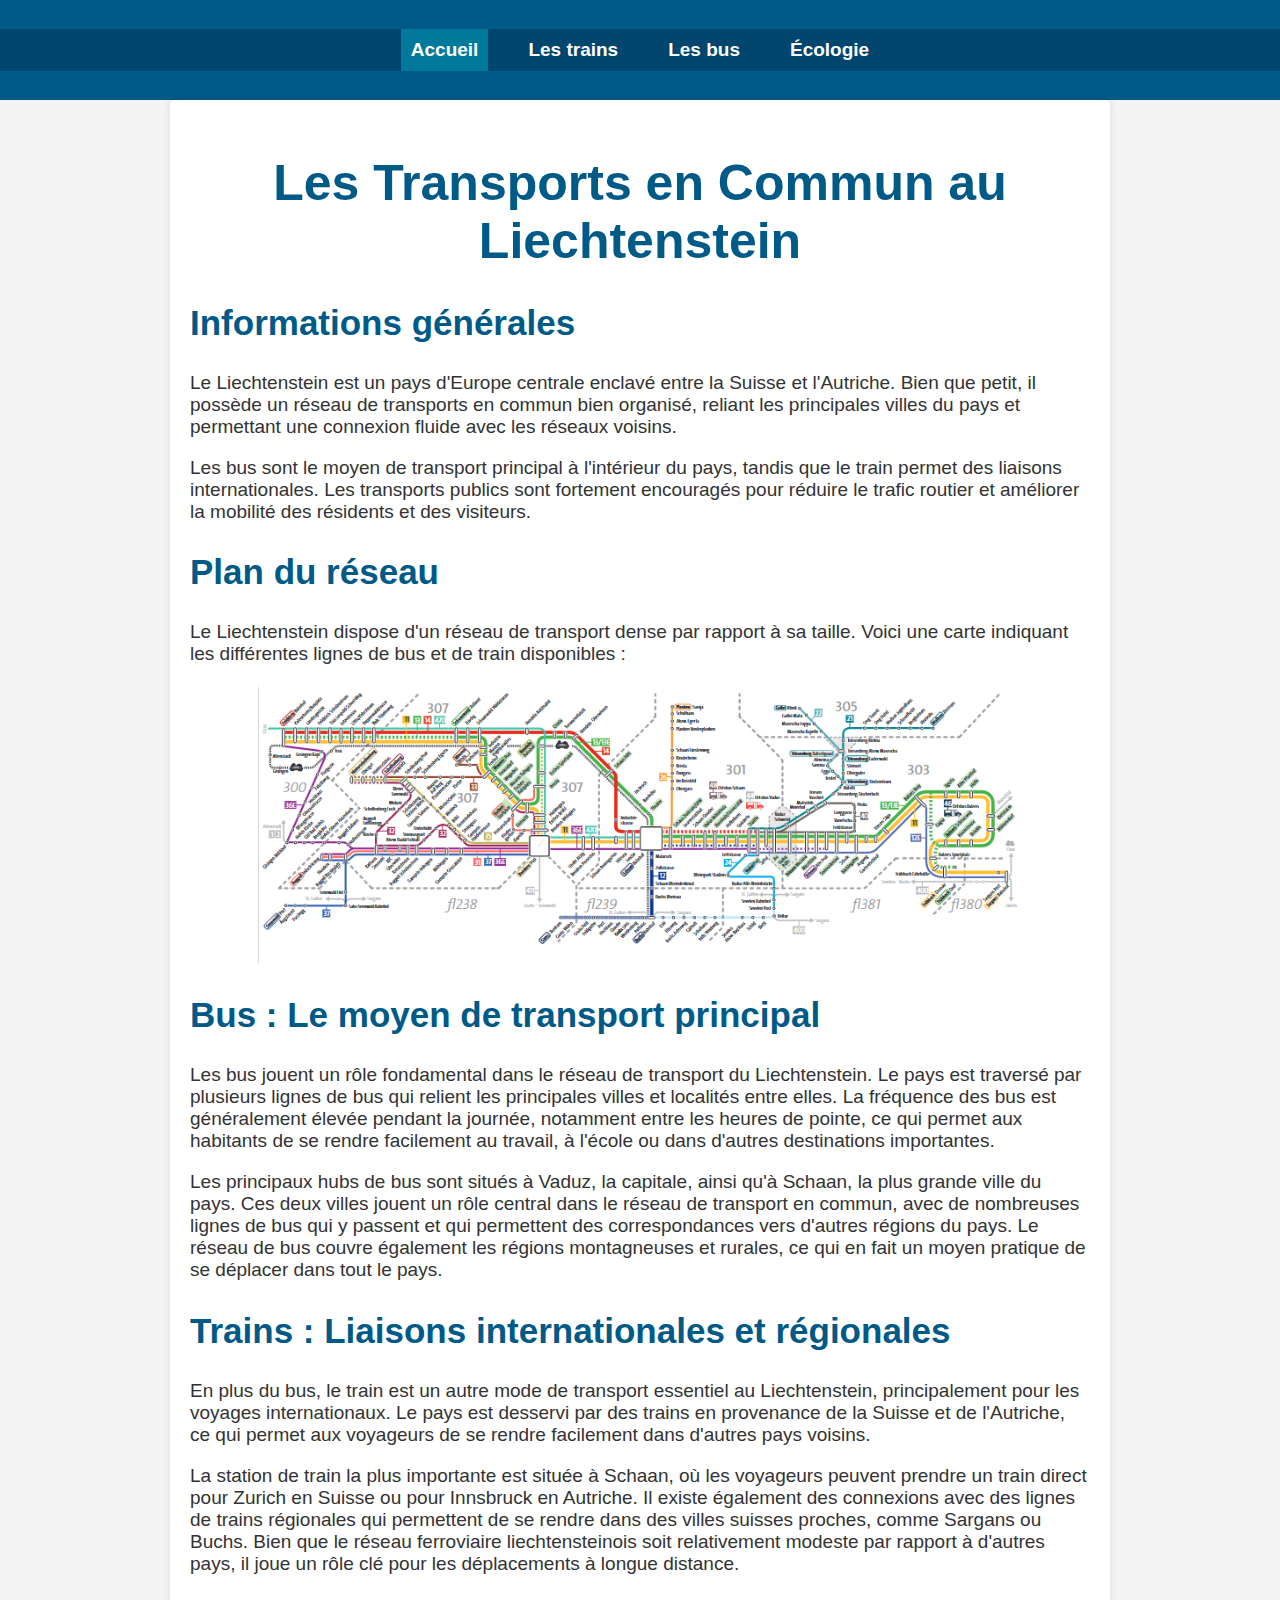
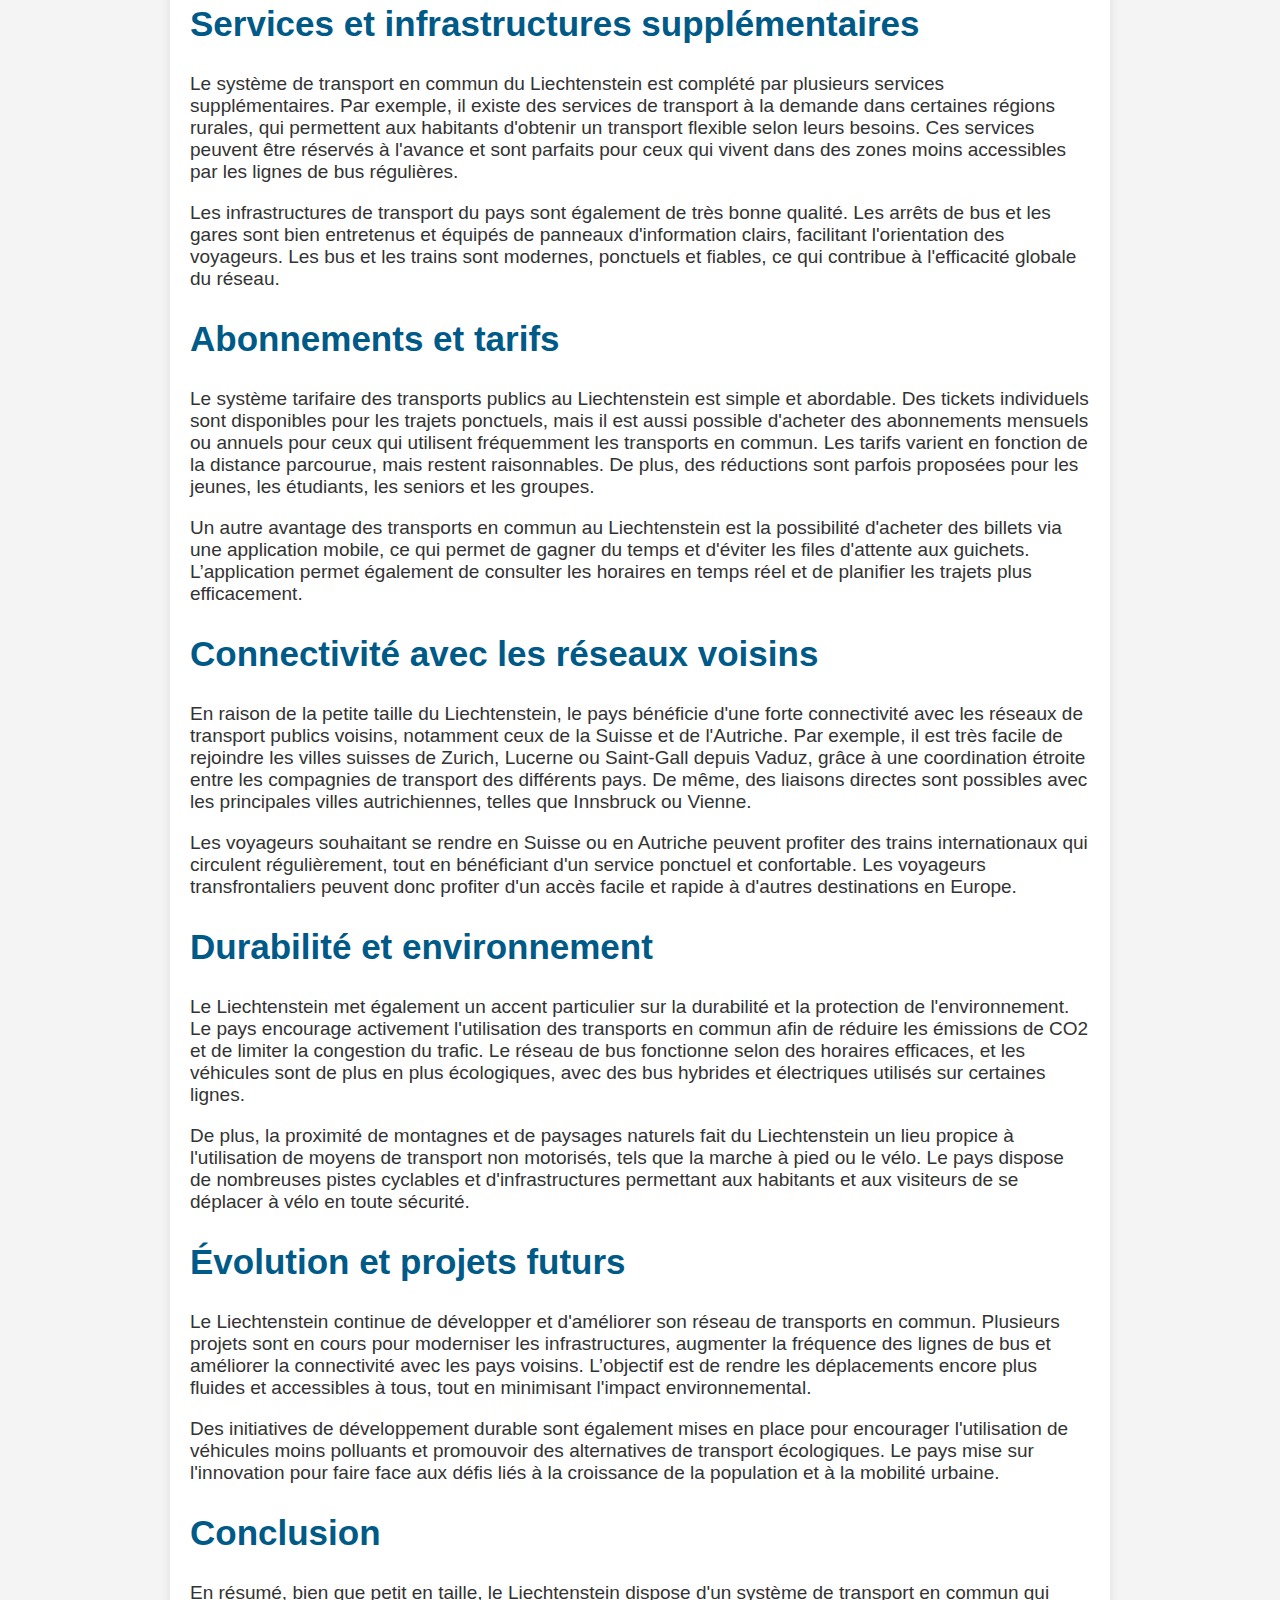
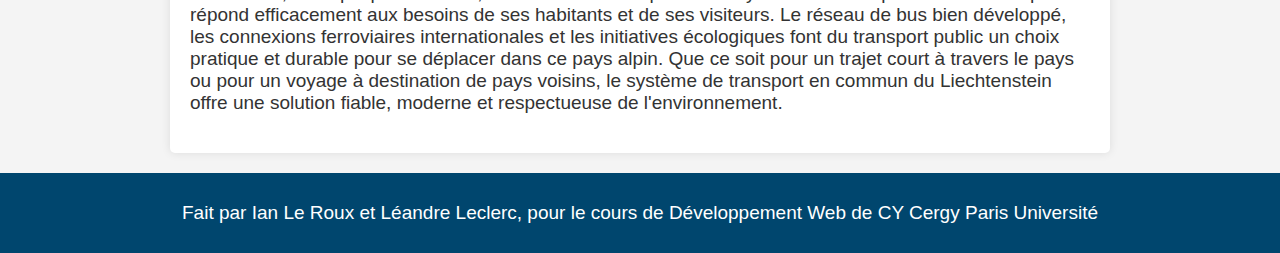
==== index.html @ 99498845 "Update index.html" ====
<!DOCTYPE html>
<html lang="fr">
<head>
<title>
Transports en commun au Liechtenstein
</title>
<link rel="stylesheet" href="styles.css" />
<meta charset="utf-8"/>
<meta name="author" content="Ian LE ROUX, Léandre LECLERC" />
<meta name="description" content="Informations sur les transports publics liechtensteinois"/>
<meta name="keywords" content="bus, train, liechtenstein, transport, réseau, gare"/>
<link rel="icon" href="images/logo.png" />
</head>

<body>
<header>
<nav>
<ul>
<li> <a class="page_actuelle" href="index.html"> Accueil </a> </li>
<li> <a href="trains.html"> Les trains </a> </li>
<li> <a href="bus.html"> Les bus </a> </li>
<li><a href="ecologie.html">Écologie</a></li>
</ul>
</nav>
</header>
<main>
<h1>Les Transports en Commun au Liechtenstein</h1>
    
    <h2>Informations générales</h2>
    <p>Le Liechtenstein est un pays d'Europe centrale enclavé entre la Suisse et l'Autriche. Bien que petit, il possède un réseau de transports en commun bien organisé, reliant les principales villes du pays et permettant une connexion fluide avec les réseaux voisins.</p>
    <p>Les bus sont le moyen de transport principal à l'intérieur du pays, tandis que le train permet des liaisons internationales. Les transports publics sont fortement encouragés pour réduire le trafic routier et améliorer la mobilité des résidents et des visiteurs.</p>

    <h2>Plan du réseau</h2>
    <p>Le Liechtenstein dispose d'un réseau de transport dense par rapport à sa taille. Voici une carte indiquant les différentes lignes de bus et de train disponibles :</p>
    <div class="gallery">
		<a href="images/plan_transports.png">
			<img src="images/plan_transports.png" alt="Carte du réseau de transport">
		</a>
	</div>
    <h2>Bus : Le moyen de transport principal</h2>
    <p>Les bus jouent un rôle fondamental dans le réseau de transport du Liechtenstein. Le pays est traversé par plusieurs lignes de bus qui relient les principales villes et localités entre elles. La fréquence des bus est généralement élevée pendant la journée, notamment entre les heures de pointe, ce qui permet aux habitants de se rendre facilement au travail, à l'école ou dans d'autres destinations importantes.</p>
    <p>Les principaux hubs de bus sont situés à Vaduz, la capitale, ainsi qu'à Schaan, la plus grande ville du pays. Ces deux villes jouent un rôle central dans le réseau de transport en commun, avec de nombreuses lignes de bus qui y passent et qui permettent des correspondances vers d'autres régions du pays. Le réseau de bus couvre également les régions montagneuses et rurales, ce qui en fait un moyen pratique de se déplacer dans tout le pays.</p>

    <h2>Trains : Liaisons internationales et régionales</h2>
    <p>En plus du bus, le train est un autre mode de transport essentiel au Liechtenstein, principalement pour les voyages internationaux. Le pays est desservi par des trains en provenance de la Suisse et de l'Autriche, ce qui permet aux voyageurs de se rendre facilement dans d'autres pays voisins.</p>
    <p>La station de train la plus importante est située à Schaan, où les voyageurs peuvent prendre un train direct pour Zurich en Suisse ou pour Innsbruck en Autriche. Il existe également des connexions avec des lignes de trains régionales qui permettent de se rendre dans des villes suisses proches, comme Sargans ou Buchs. Bien que le réseau ferroviaire liechtensteinois soit relativement modeste par rapport à d'autres pays, il joue un rôle clé pour les déplacements à longue distance.</p>

    <h2>Services et infrastructures supplémentaires</h2>
    <p>Le système de transport en commun du Liechtenstein est complété par plusieurs services supplémentaires. Par exemple, il existe des services de transport à la demande dans certaines régions rurales, qui permettent aux habitants d'obtenir un transport flexible selon leurs besoins. Ces services peuvent être réservés à l'avance et sont parfaits pour ceux qui vivent dans des zones moins accessibles par les lignes de bus régulières.</p>
    <p>Les infrastructures de transport du pays sont également de très bonne qualité. Les arrêts de bus et les gares sont bien entretenus et équipés de panneaux d'information clairs, facilitant l'orientation des voyageurs. Les bus et les trains sont modernes, ponctuels et fiables, ce qui contribue à l'efficacité globale du réseau.</p>

    <h2>Abonnements et tarifs</h2>
    <p>Le système tarifaire des transports publics au Liechtenstein est simple et abordable. Des tickets individuels sont disponibles pour les trajets ponctuels, mais il est aussi possible d'acheter des abonnements mensuels ou annuels pour ceux qui utilisent fréquemment les transports en commun. Les tarifs varient en fonction de la distance parcourue, mais restent raisonnables. De plus, des réductions sont parfois proposées pour les jeunes, les étudiants, les seniors et les groupes.</p>
    <p>Un autre avantage des transports en commun au Liechtenstein est la possibilité d'acheter des billets via une application mobile, ce qui permet de gagner du temps et d'éviter les files d'attente aux guichets. L’application permet également de consulter les horaires en temps réel et de planifier les trajets plus efficacement.</p>

    <h2>Connectivité avec les réseaux voisins</h2>
    <p>En raison de la petite taille du Liechtenstein, le pays bénéficie d'une forte connectivité avec les réseaux de transport publics voisins, notamment ceux de la Suisse et de l'Autriche. Par exemple, il est très facile de rejoindre les villes suisses de Zurich, Lucerne ou Saint-Gall depuis Vaduz, grâce à une coordination étroite entre les compagnies de transport des différents pays. De même, des liaisons directes sont possibles avec les principales villes autrichiennes, telles que Innsbruck ou Vienne.</p>
    <p>Les voyageurs souhaitant se rendre en Suisse ou en Autriche peuvent profiter des trains internationaux qui circulent régulièrement, tout en bénéficiant d'un service ponctuel et confortable. Les voyageurs transfrontaliers peuvent donc profiter d'un accès facile et rapide à d'autres destinations en Europe.</p>

    <h2>Durabilité et environnement</h2>
    <p>Le Liechtenstein met également un accent particulier sur la durabilité et la protection de l'environnement. Le pays encourage activement l'utilisation des transports en commun afin de réduire les émissions de CO2 et de limiter la congestion du trafic. Le réseau de bus fonctionne selon des horaires efficaces, et les véhicules sont de plus en plus écologiques, avec des bus hybrides et électriques utilisés sur certaines lignes.</p>
    <p>De plus, la proximité de montagnes et de paysages naturels fait du Liechtenstein un lieu propice à l'utilisation de moyens de transport non motorisés, tels que la marche à pied ou le vélo. Le pays dispose de nombreuses pistes cyclables et d'infrastructures permettant aux habitants et aux visiteurs de se déplacer à vélo en toute sécurité.</p>

    <h2>Évolution et projets futurs</h2>
    <p>Le Liechtenstein continue de développer et d'améliorer son réseau de transports en commun. Plusieurs projets sont en cours pour moderniser les infrastructures, augmenter la fréquence des lignes de bus et améliorer la connectivité avec les pays voisins. L’objectif est de rendre les déplacements encore plus fluides et accessibles à tous, tout en minimisant l'impact environnemental.</p>
    <p>Des initiatives de développement durable sont également mises en place pour encourager l'utilisation de véhicules moins polluants et promouvoir des alternatives de transport écologiques. Le pays mise sur l'innovation pour faire face aux défis liés à la croissance de la population et à la mobilité urbaine.</p>

    <h2>Conclusion</h2>
    <p>En résumé, bien que petit en taille, le Liechtenstein dispose d'un système de transport en commun qui répond efficacement aux besoins de ses habitants et de ses visiteurs. Le réseau de bus bien développé, les connexions ferroviaires internationales et les initiatives écologiques font du transport public un choix pratique et durable pour se déplacer dans ce pays alpin. Que ce soit pour un trajet court à travers le pays ou pour un voyage à destination de pays voisins, le système de transport en commun du Liechtenstein offre une solution fiable, moderne et respectueuse de l'environnement.</p>

</main>
<footer>
	<time datetime="2018-07-07" /time>
	<p>
	Fait par Ian Le Roux et Léandre Leclerc, pour le cours de Développement Web de CY Cergy Paris Université
	</p>
</footer>
</body>
</html>
---- styles.css ----
body {
    font-family: Arial, sans-serif;
    margin: 0;
    padding: 0;
    background-color: #f4f4f4;
    color: #333;
}

header {
    background-color: #005a87;
    color: white;
    padding: 10px 0;
    text-align: center;
}

nav ul {
    list-style: none;
    padding: 0;
    display: flex;
    justify-content: center;
    background-color: #00466e;
}

nav ul li {
    margin: 0 15px;
}

nav ul li a {
    text-decoration: none;
    color: white;
    font-weight: bold;
    padding: 10px;
    display: block;
}

nav ul li a:hover {
    background-color: #00334e;
    border-radius: 5px;
}

main {
    padding: 20px;
    max-width: 900px;
    margin: auto;
    background: white;
    box-shadow: 0px 0px 10px rgba(0, 0, 0, 0.1);
    border-radius: 5px;
}

h1, h2 {
    color: #005a87;
}

table {
    width: 100%;
    border-collapse: collapse;
    margin-top: 20px;
}

table, th, td {
    border: 1px solid #ddd;
}

th, td {
    padding: 10px;
    text-align: left;
}

th {
    background-color: #005a87;
    color: white;
}

td a {
    color: #005a87;
    text-decoration: none;
}

td a:hover {
    text-decoration: underline;
}

img {
    max-width: 100%;
    height: auto;
    border-radius: 5px;
}

figure {
    text-align: center;
    margin: 20px 0;
}

figcaption {
    font-style: italic;
    color: #666;
}

footer {
    background-color: #00466e;
    color: white;
    text-align: center;
    padding: 10px 0;
    margin-top: 20px;
}

a {
    color: #005a87;
    text-decoration: none;
}

a:hover {
    text-decoration: underline;
}

.page_actuelle{
	background-color:#00799a ;
}

h2{
	font-size: 35px;
}

h1{
	font-size: 50px;
	text-align: center;
}

body{
	font-size: 19px;
}

.gallery img {
    transition: transform 0.5s;
	display: block;
	margin-left: auto;
	margin-right: auto;
	width: 85%;
}

.gallery img:hover {
    transform: scale(1.1);
}

.stations img:hover {
	transform: scale(0.95);
}
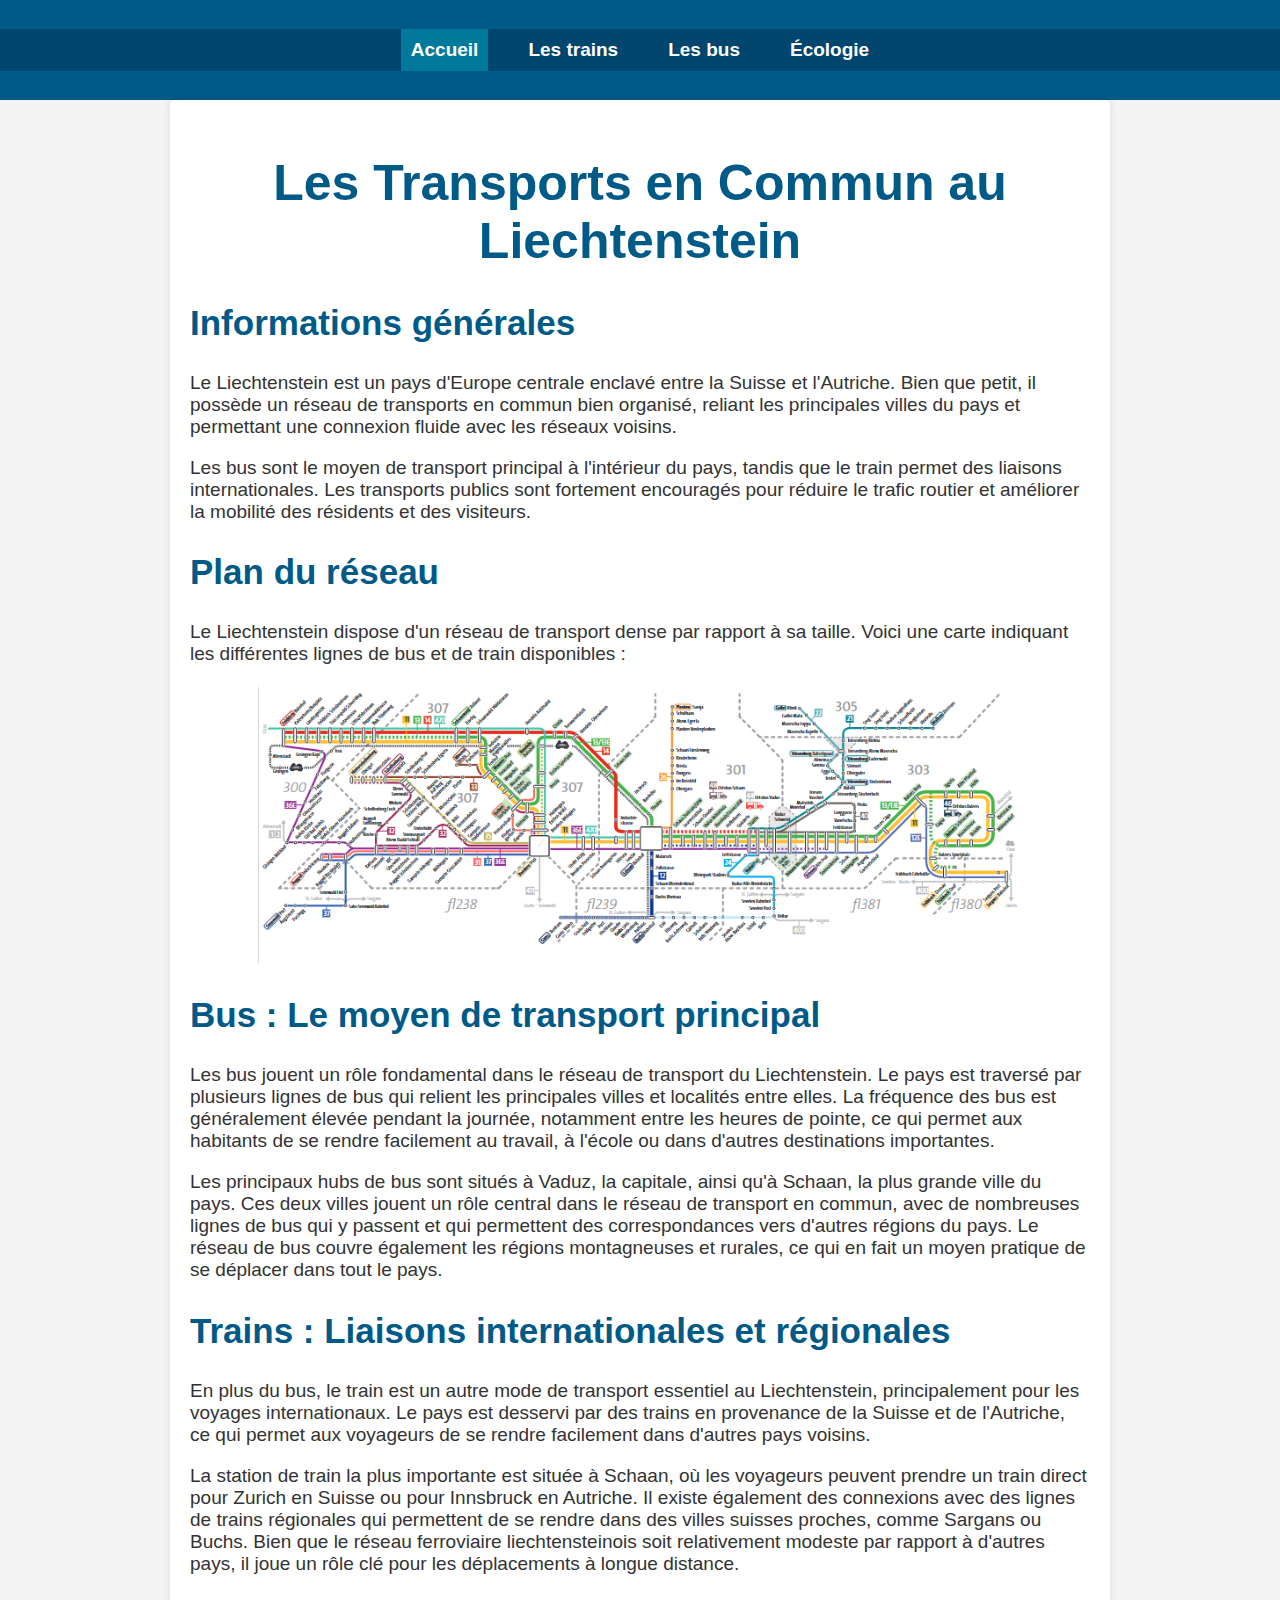
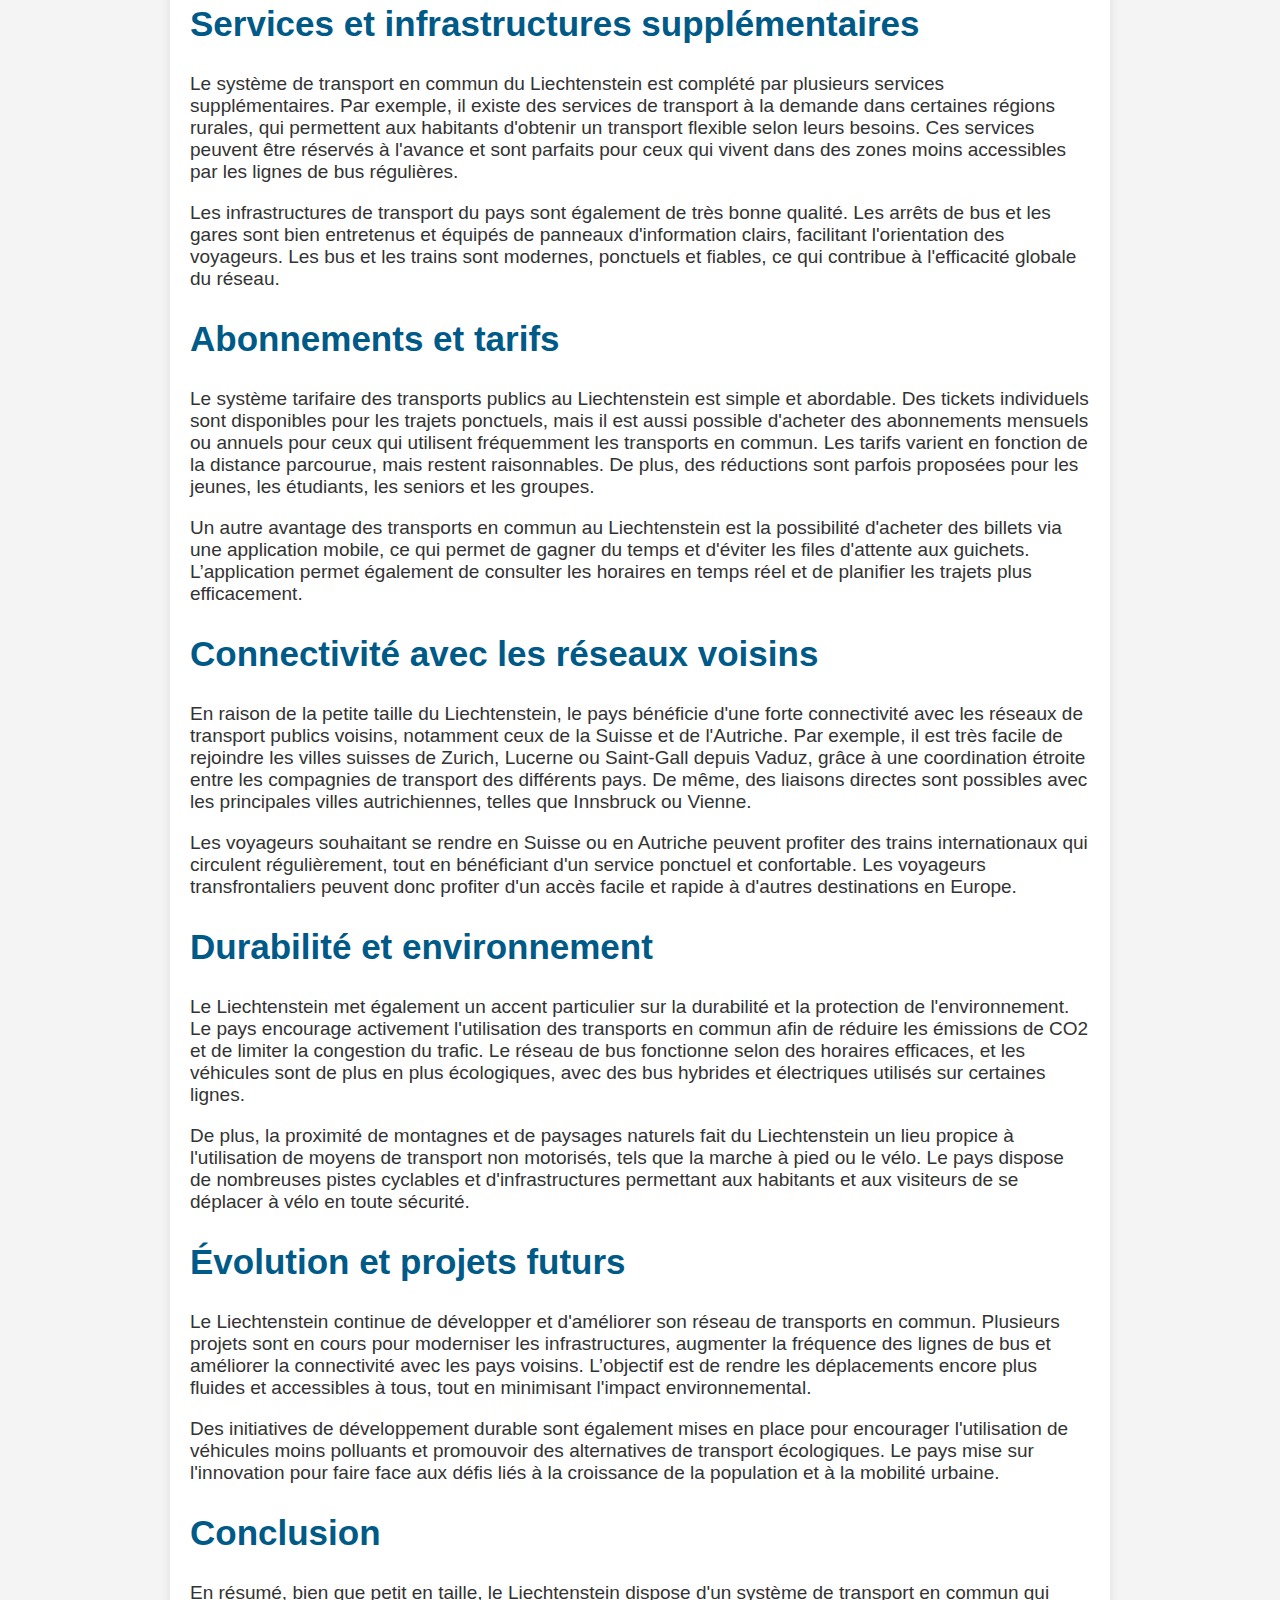
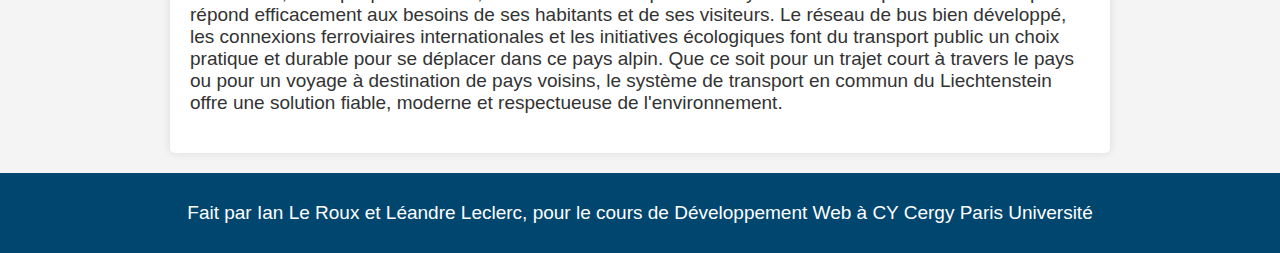
==== commit b8a3e632: "Update index.html" ====
--- a/index.html
+++ b/index.html
@@ -72,7 +72,7 @@
 <footer>
 	<time datetime="2018-07-07" /time>
 	<p>
-	Fait par Ian Le Roux et Léandre Leclerc, pour le cours de Développement Web de CY Cergy Paris Université
+	Fait par Ian Le Roux et Léandre Leclerc, pour le cours de Développement Web à CY Cergy Paris Université
 	</p>
 </footer>
 </body>
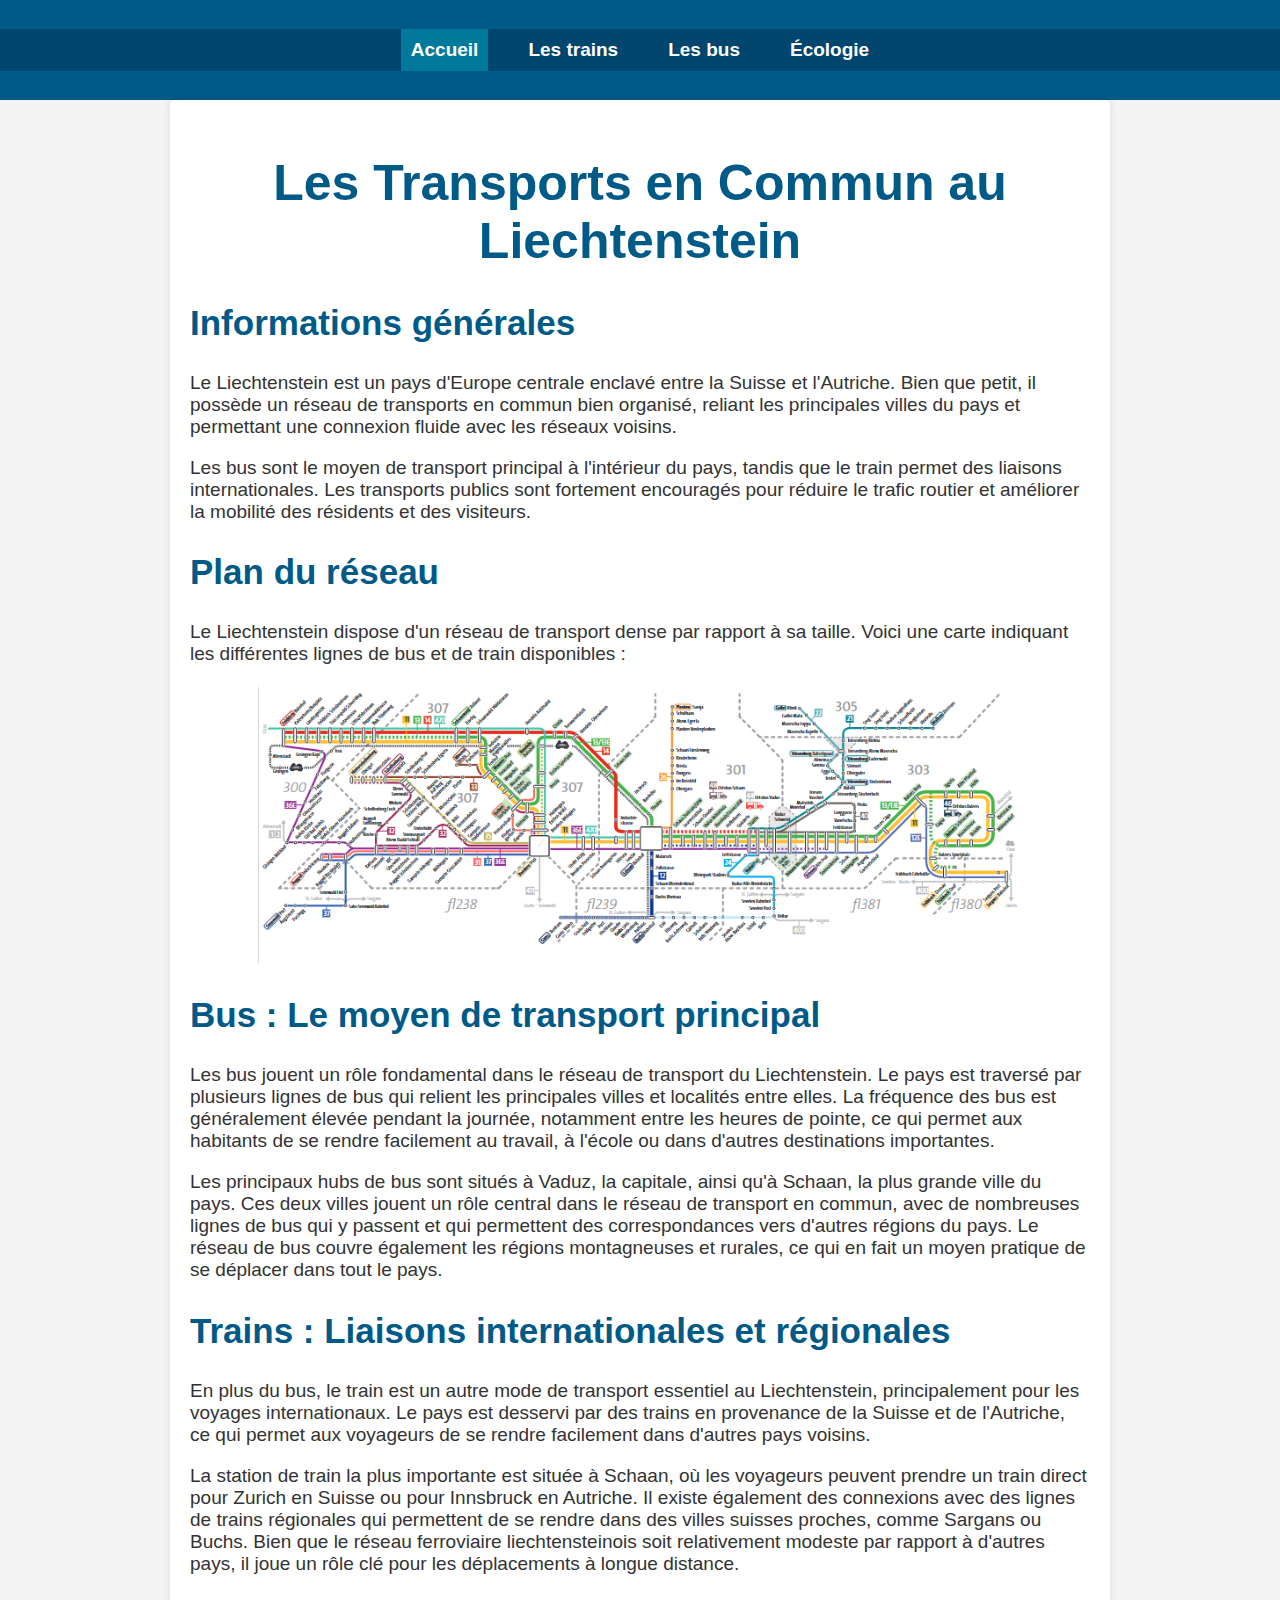
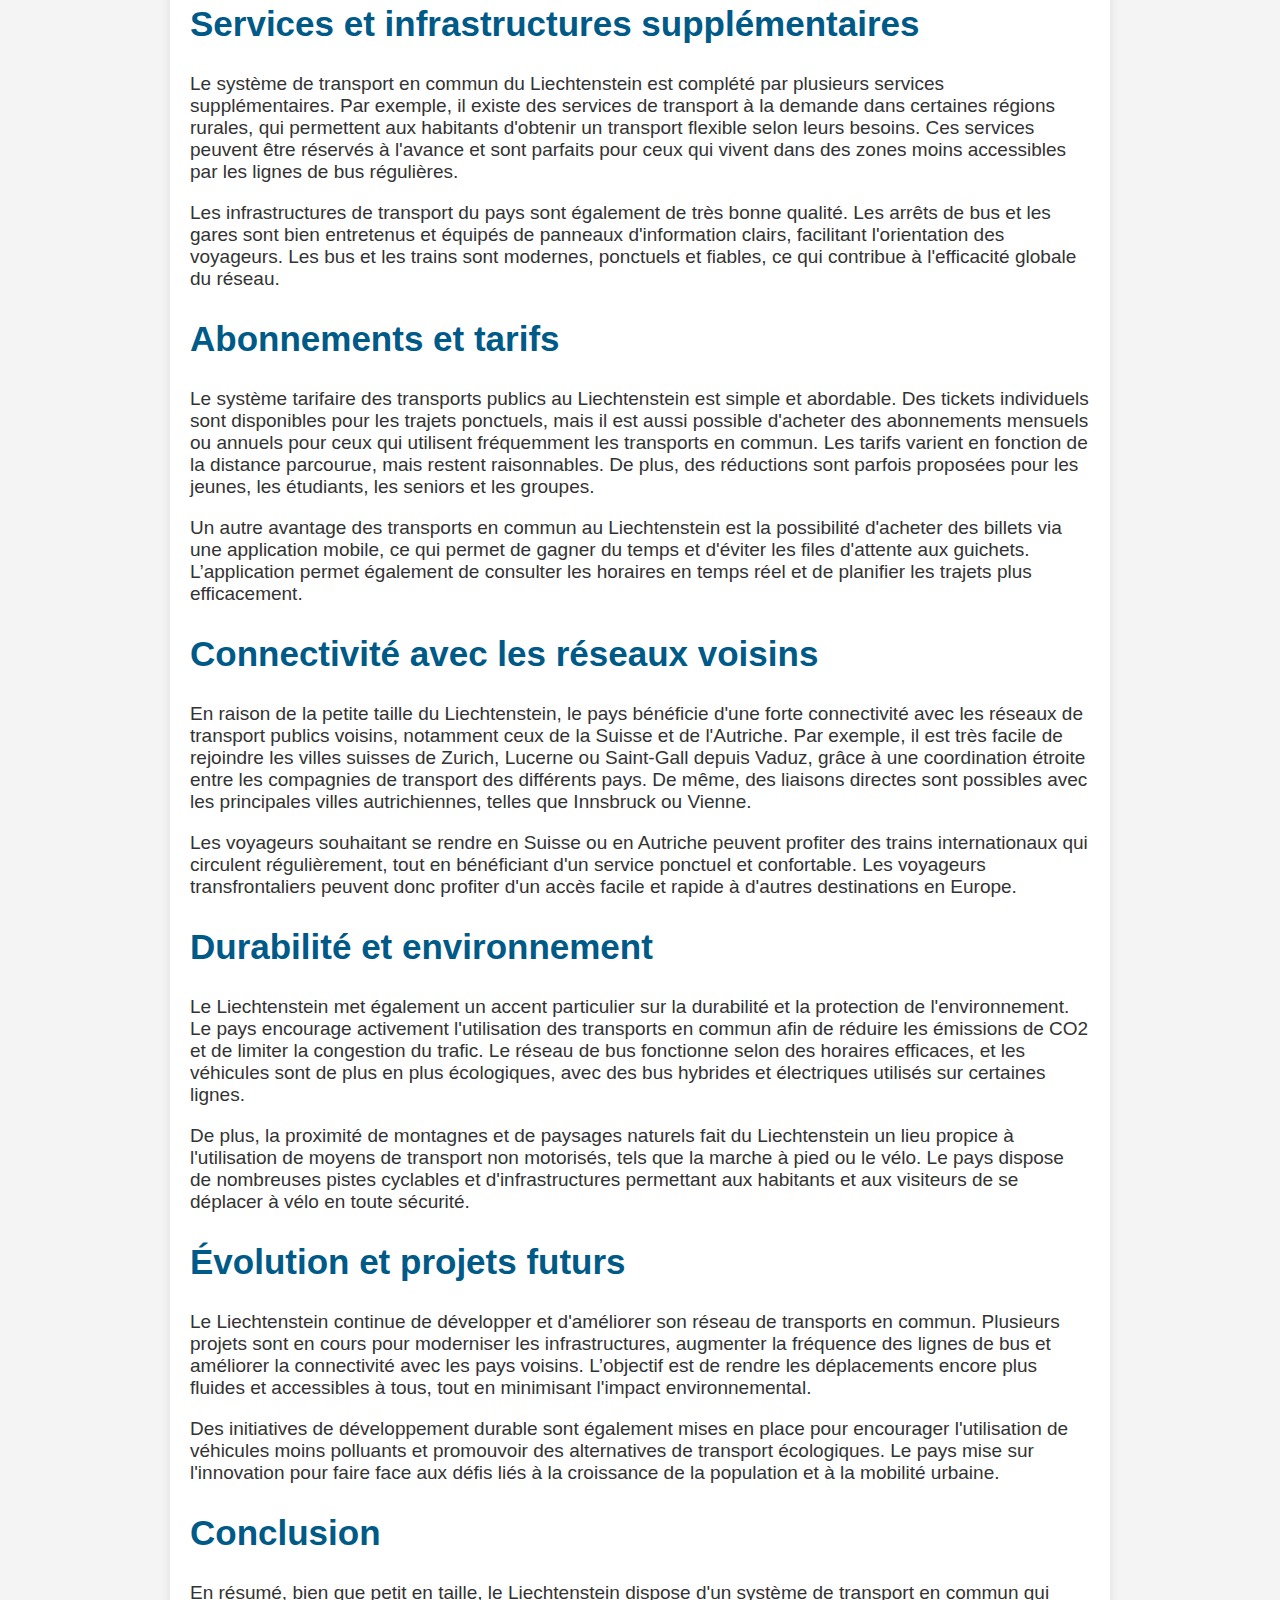
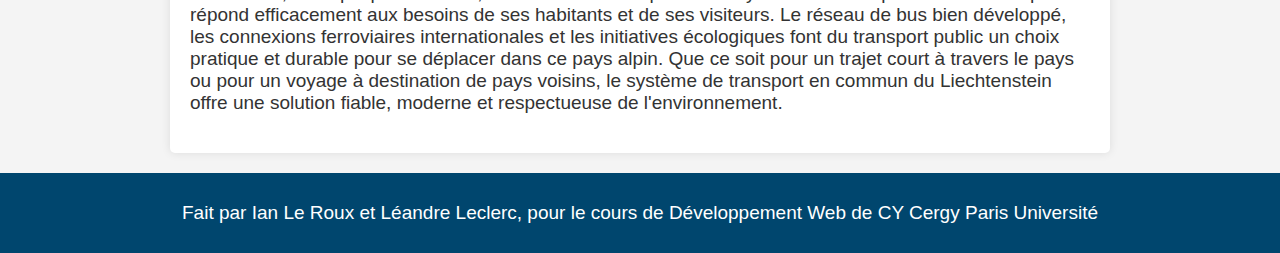
==== commit 14e42986: "Update index.html" ====
--- a/index.html
+++ b/index.html
@@ -70,10 +70,10 @@
 
 </main>
 <footer>
-	<time datetime="2018-07-07" /time>
 	<p>
-	Fait par Ian Le Roux et Léandre Leclerc, pour le cours de Développement Web à CY Cergy Paris Université
+	Fait par Ian Le Roux et Léandre Leclerc, pour le cours de Développement Web de CY Cergy Paris Université
 	</p>
+	<time datetime="2018-07-07" />
 </footer>
 </body>
 </html>
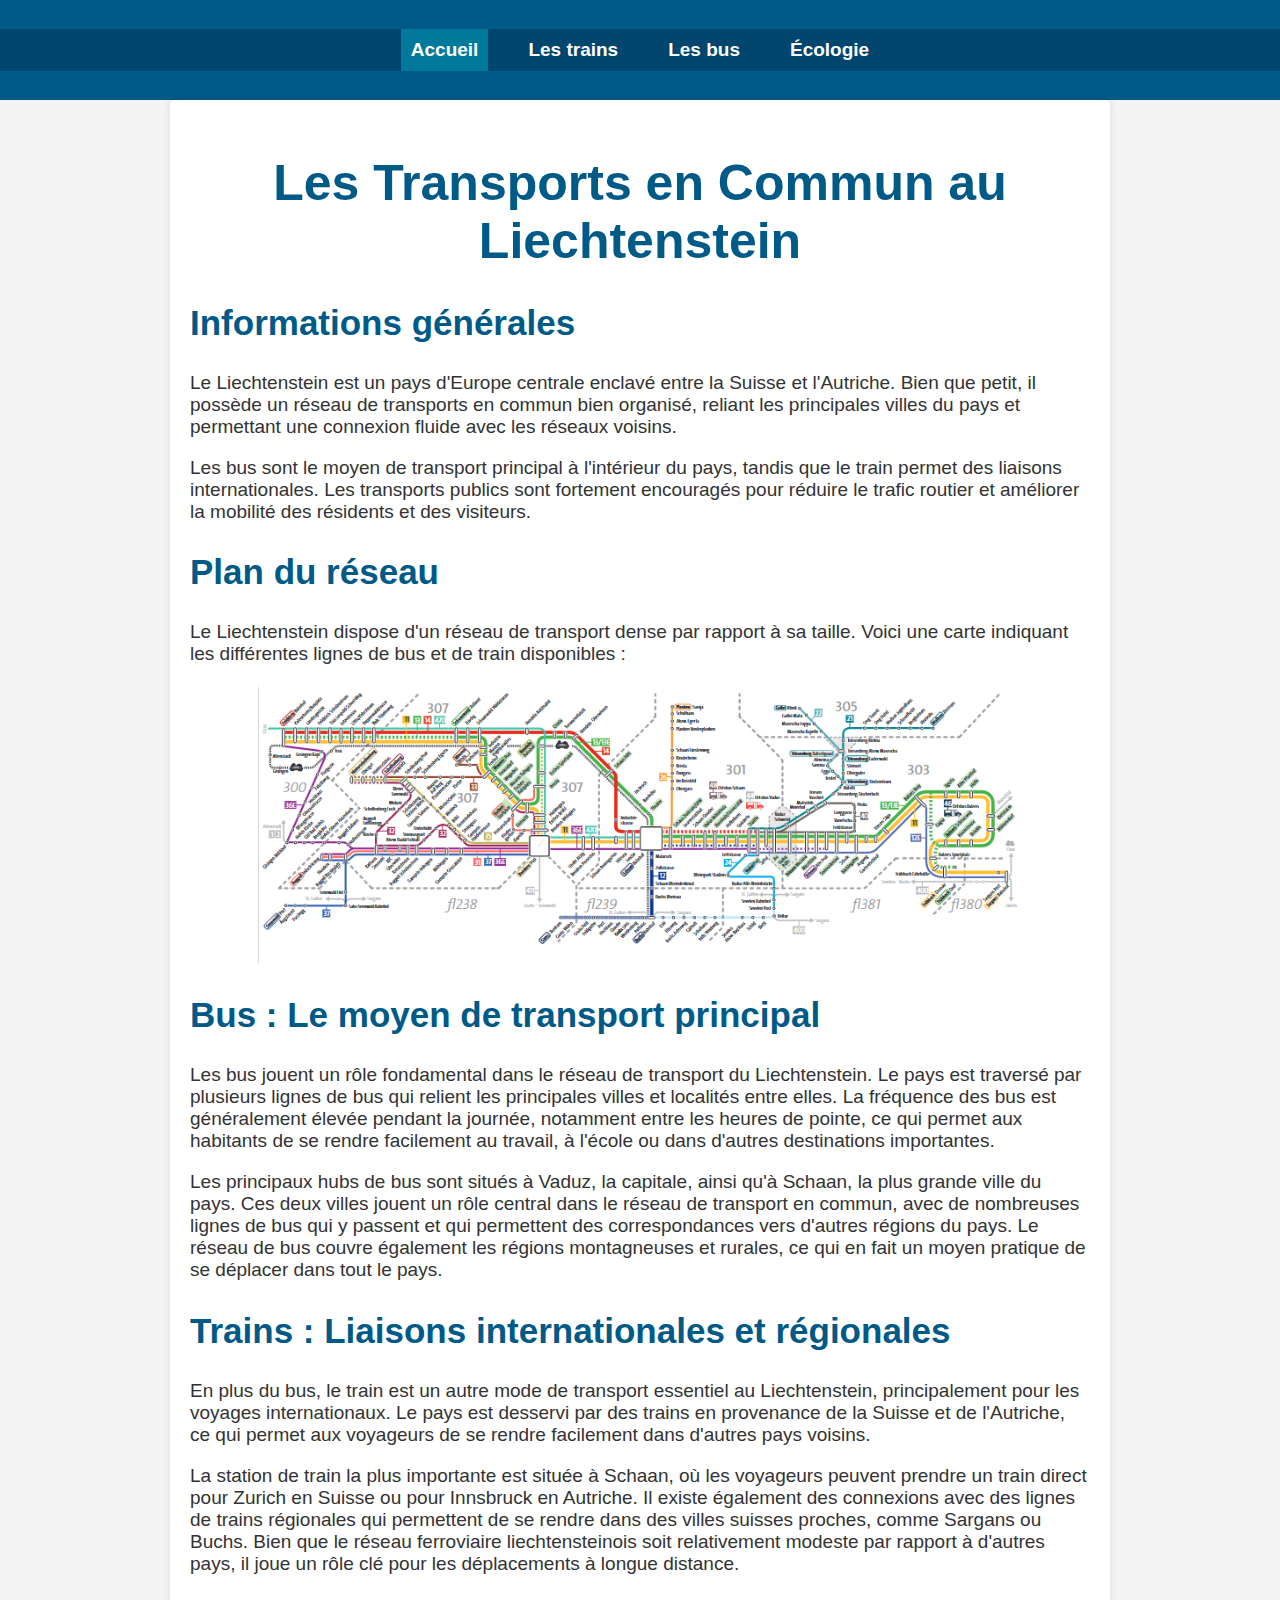
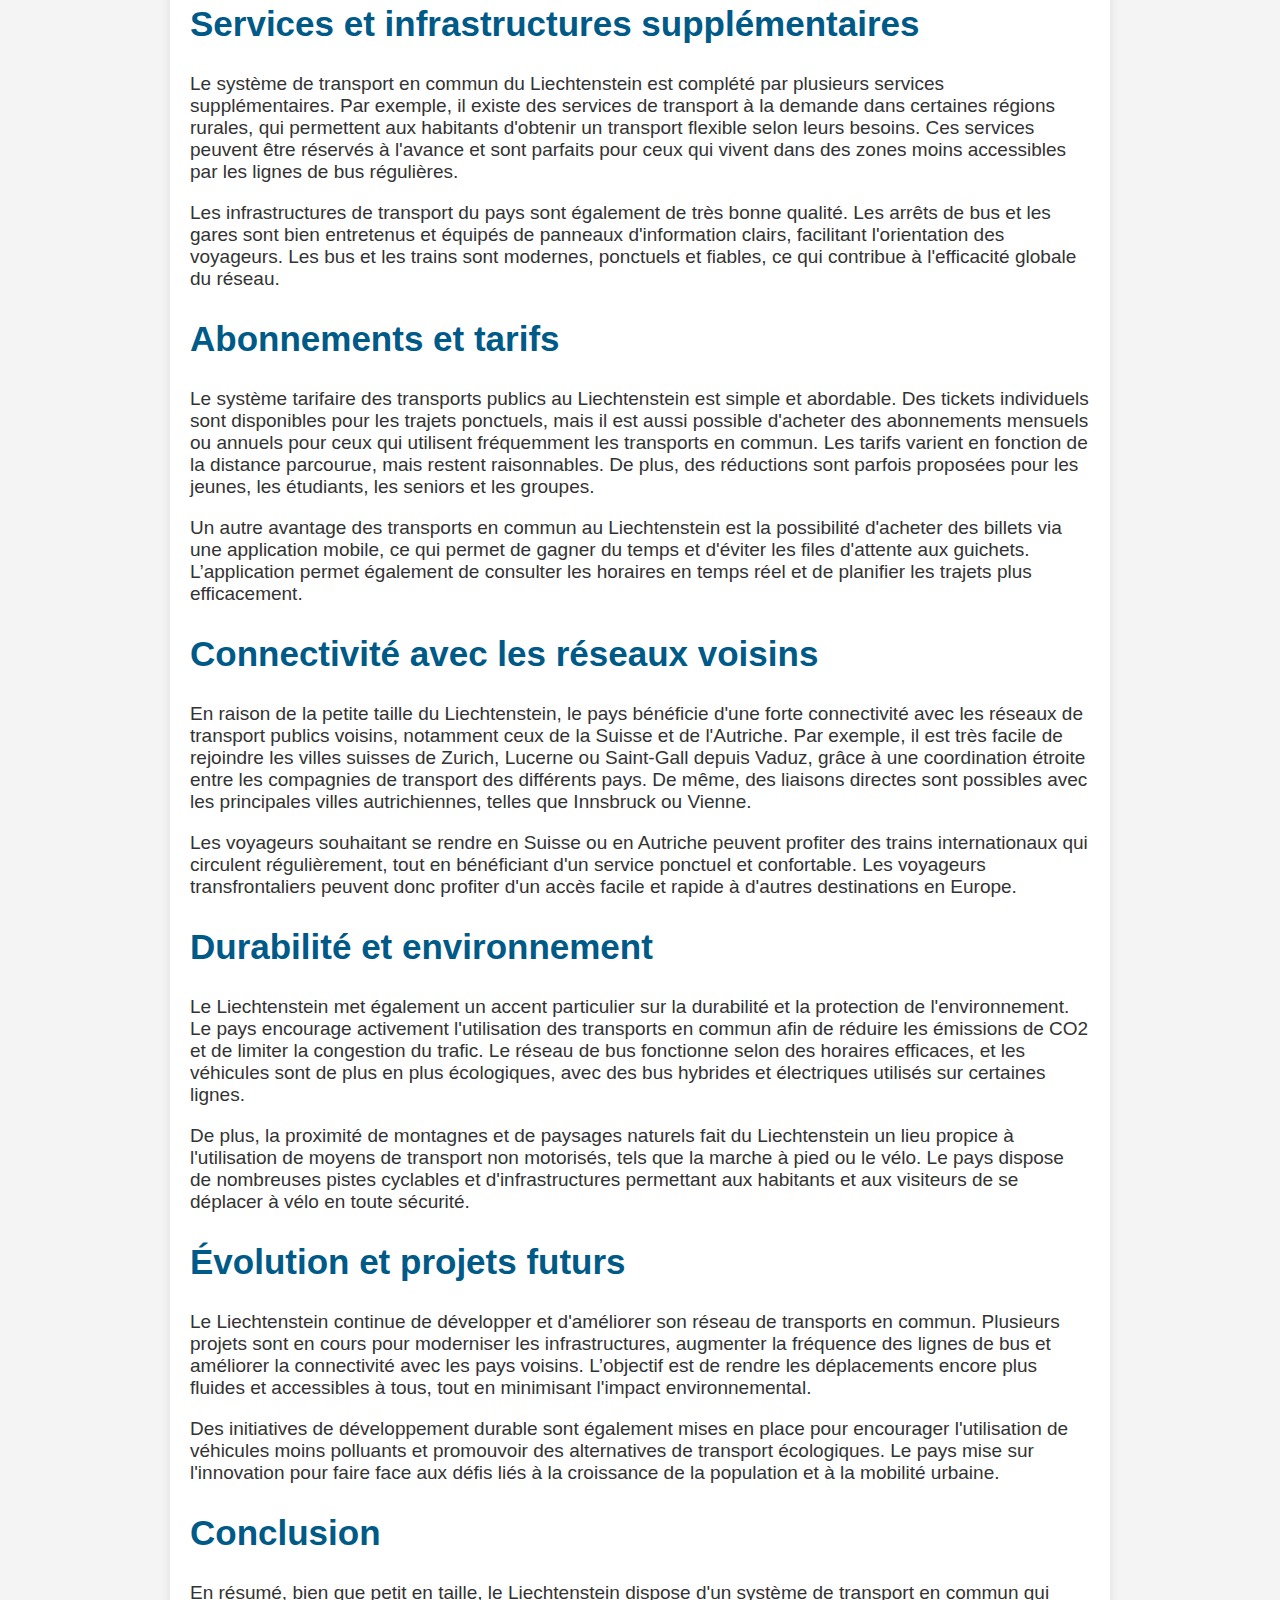
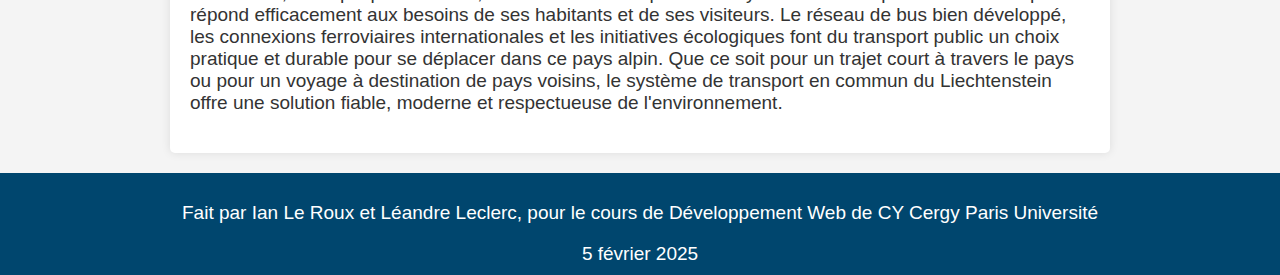
==== commit f62343b4: "Update index.html" ====
--- a/index.html
+++ b/index.html
@@ -73,7 +73,7 @@
 	<p>
 	Fait par Ian Le Roux et Léandre Leclerc, pour le cours de Développement Web de CY Cergy Paris Université
 	</p>
-	<time datetime="2018-07-07" />
+	<time datetime="2025-02-05"> 5 février 2025 </time>
 </footer>
 </body>
 </html>
